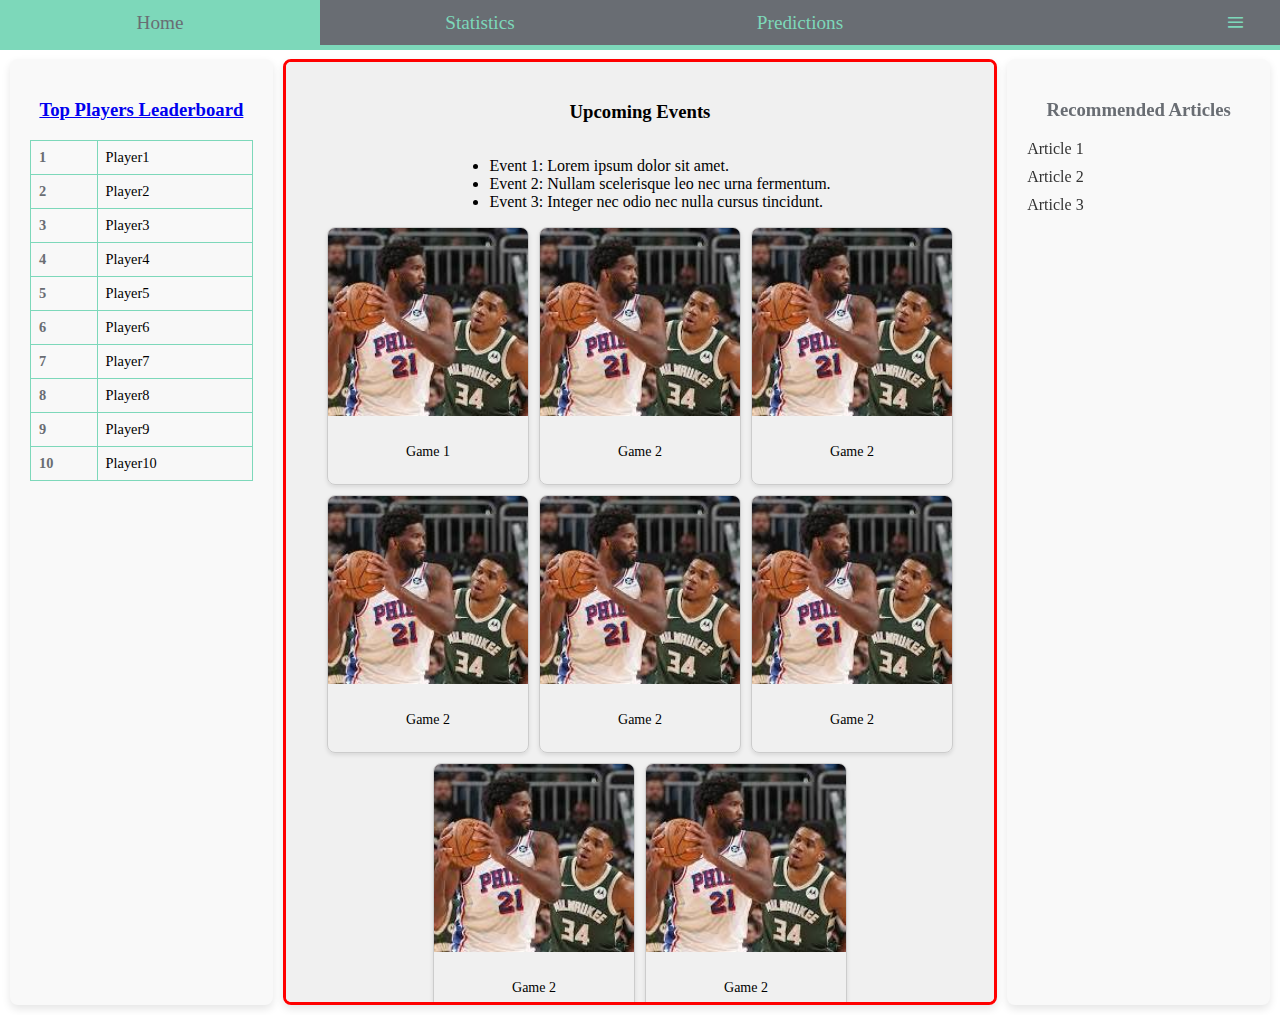
==== index.html @ 70579ef3 "Merge branch 'main' into inclass-fetch" ====
<!DOCTYPE html>
<html lang="en">
<head>
    <meta charset="UTF-8">
    <meta name="viewport" content="width=device-width, initial-scale=1.0">
    <title>WinShare</title>
    <link rel="stylesheet" href="./assets/MainPage.css">
    <link rel="stylesheet" href="./assets/miniLeaderboard.css">
    <script src="./assets/MainPage.js" defer></script>
    <script src="./assets/miniLeaderboard.js" defer></script>
</head>
<body>
    <ul id="Hotbar">
        <li id = "Home" class="tab">
            <a href="./index.html">Home</a>
        </li>
        <li id = "Statistics" class="tab">
            <a href="">Statistics</a>
        </li>
        <li id = "Predictions" class="tab">
            <a href="">Predictions</a>
        </li>
        <li id = "Filler">

        </li>
        <li id = "More">
            <div id="MoreOptions" onclick="displayMore(this)">
                ≡
            </div>
        </li>
    </ul>
    <div id="buffer"></div>
    <div id = "Page">

        <div id = "LeftColumn">
            <h3><a href="./Leaderboard/leaderboard.html">Top Players Leaderboard</a></h3>
            <table id="miniLeaderboard">
                <tbody>
                <!-- Mini leaderboard entries will be inserted here dynamically -->
                </tbody>
            </table>
        </div>
        <div id="MiddleColumn">
            <h3>Upcoming Events</h3>
            <ul>
                <li>Event 1: Lorem ipsum dolor sit amet.</li>
                <li>Event 2: Nullam scelerisque leo nec urna fermentum.</li>
                <li>Event 3: Integer nec odio nec nulla cursus tincidunt.</li>
            </ul>
            <div id="Thumbnails">
                <div class="thumbnail">
                    <img src="assets/Photos/images.jfif" alt="Thumbnail 1">
                    <p>Game 1</p>
                </div>
                <div class="thumbnail">
                    <img src="assets/Photos/images.jfif" alt="Thumbnail 2">
                    <p>Game 2</p>
                </div>
                <div class="thumbnail">
                    <img src="assets/Photos/images.jfif" alt="Thumbnail 3">
                    <p>Game 2</p>
                </div>
                <div class="thumbnail">
                    <img src="assets/Photos/images.jfif" alt="Thumbnail 4">
                    <p>Game 2</p>
                </div>
                <div class="thumbnail">
                    <img src="assets/Photos/images.jfif" alt="Thumbnail 5">
                    <p>Game 2</p>
                </div>
                <div class="thumbnail">
                    <img src="assets/Photos/images.jfif" alt="Thumbnail 6">
                    <p>Game 2</p>
                </div>
                <div class="thumbnail">
                    <img src="assets/Photos/images.jfif" alt="Thumbnail 7">
                    <p>Game 2</p>
                </div>
                <div class="thumbnail">
                    <img src="assets/Photos/images.jfif" alt="Thumbnail 8">
                    <p>Game 2</p>
                </div>
            </div>
        </div>
        <div id="LeftColumn">
            <h3>Recommended Articles</h3>
            <ul>
                <li><a href="#">Article 1</a></li>
                <li><a href="#">Article 2</a></li>
                <li><a href="#">Article 3</a></li>
            </ul>
        </div>
</body>
</html>
---- assets/MainPage.css ----
body{
    margin: 0px;
}

#Hotbar{
    width: 100%;
    height: 45px;
    margin: 0;
    padding: 0;
    list-style-type: none;
    display: flex;
    align-items: center;
    justify-content: center;
    flex-direction: row;
    border-bottom: 5px solid #7DD8BA;
    background-color: #696D73;
    position: absolute;
}

#buffer{
    height:49px;
}

.tab{
    display: flex;
    width: 25%;
    height: 45px;
    align-items: center;
    justify-content: center;
}

.tab a{
    width: 100%;
    height: 100%;
    align-content: center;
    text-align: center;
    text-decoration: none;
    color: #7DD8BA;
    font-size: larger;
}

.tab a:hover{
    background-color: #7DD8BA;
    color: #696D73;
}

#Filler{
    display: flex;
    width: 18%;
    height: 45px;
    align-items: center;
    justify-content: center;

}

#More{
    display: flex;
    width: 7%;
    height: 45px;
}

#MoreOptions{
    width: 100%;
    height: 45px;
    align-content: center;
    text-align: center;
    text-decoration: none;
    font-size: xx-large;
    color: #7DD8BA;
} 

#MoreOptions:hover{
    background-color: #7DD8BA;
    color: #696D73;
    cursor: pointer;
} 

#Page{
    display: flex;
}

#LeftColumn {
    width: 20%;
    padding: 20px;
    margin: 10px;
    background-color: #f9f9f9;
    box-shadow: 0 4px 8px rgba(0, 0, 0, 0.1);
    border-radius: 8px;
}

#LeftColumn h3 {
    margin-top: 0;
}

#LeftColumn ul {
    list-style-type: none;
    padding: 0;
}

#LeftColumn ul li {
    margin-bottom: 10px;
}

#LeftColumn ul li a {
    text-decoration: none;
    color: #333;
}

#LeftColumn ul li a:hover {
    text-decoration: underline;
}

#MiddleColumn {
    border: solid red;
    width: 60%;
    height: 1046px;
    padding: 20px;
    margin: 10px;
    background-color: #f0f0f0;
    box-shadow: 0 4px 8px rgba(0, 0, 0, 0.1);
    border-radius: 8px;
    overflow: auto;
    max-height: 100vh;
}

#RightColumn{
    width: 20%;
    height: 1046px;
}

#Sponsors{
    display: block;
}

#DropdownBar{
    display: none;   
    height: 500px;
}

#DDBcontent{
    display:flex;
    flex-direction: column;
    width: 100%;
    align-items: center;
    justify-content: space-evenly;
    height: 270px;
    background-color: #7DD8BA;
    text-align: center;
    margin: 0;
}

.tab2{
    text-decoration: none;
    width: 100%;
    text-align: center;
    align-items: center;
    vertical-align: middle;
    color: #696D73;
    padding-top: 20px;
    padding-bottom: 20px;
    font-size: 24px;
}

.tab2:hover{
    cursor: pointer;
    background-color: #696D73;
    color: #7DD8BA;
}

#MiddleColumn {
    border: solid red;
    width: 60%;
    height: 1046px;
    padding: 20px;
    margin: 10px auto;
    background-color: #f0f0f0;
    box-shadow: 0 4px 8px rgba(0, 0, 0, 0.1);
    border-radius: 8px;
    overflow: auto;
    max-height: 100vh;
    display: flex;
    flex-direction: column;
    align-items: center;
}

#Thumbnails {
    display: flex;
    flex-wrap: wrap;
    gap: 10px;
    justify-content: center; 
    width: 100%; 
}

.thumbnail {
    width: 200px;
    border: 1px solid #ccc;
    border-radius: 8px;
    overflow: hidden;
    box-shadow: 0 2px 4px rgba(0, 0, 0, 0.1);
}

.thumbnail img {
    width: 100%;
    height: auto;
}

.thumbnail p {
    padding: 10px;
    text-align: center;
    font-size: 14px;
}
---- assets/miniLeaderboard.css ----
/* Mini Leaderboard Styles */
#miniLeaderboard {
    width: 100%;
    border-collapse: collapse;
    margin-top: 10px;
    font-size: 0.9em;
}

#miniLeaderboard td {
    border: 1px solid #7DD8BA;
    padding: 8px;
    text-align: left;
}

#miniLeaderboard tr:nth-child(even) {
    background-color: #f8f8f8;
}

#miniLeaderboard tr:hover {
    background-color: #e8e8e8;
}

#miniLeaderboard td:first-child {
    font-weight: bold;
    color: #696D73;
    width: 30%;
}

#LeftColumn h3 {
    color: #696D73;
    margin-top: 20px;
    text-align: center;
}
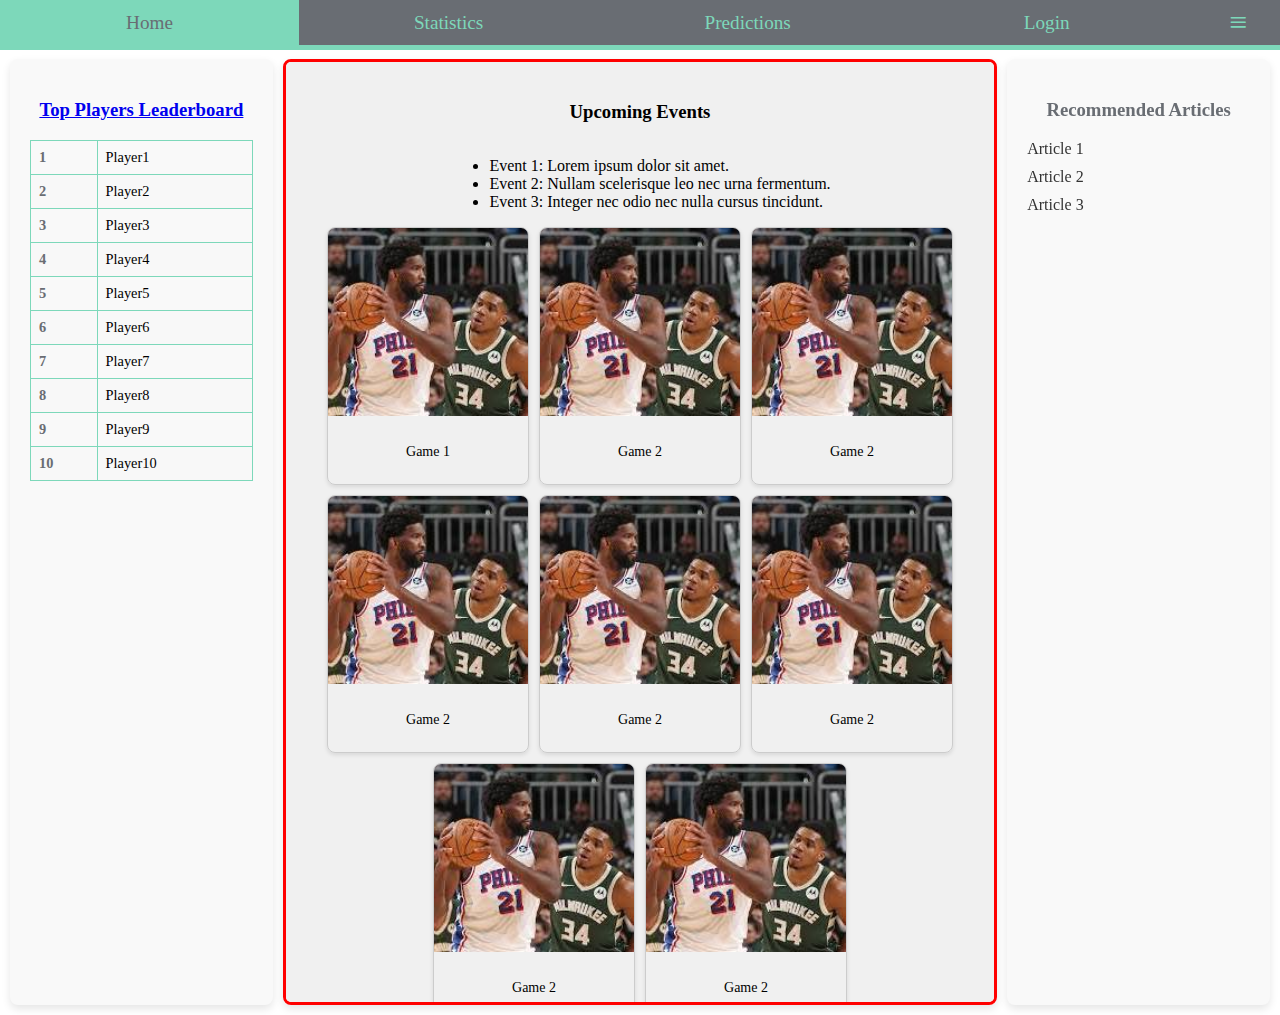
==== commit 6c0fbe8d: "Merge branch 'main' of https://github.com/RPI-ITWS/ITWS-2110-F24-WinShare into bakhsi-loginPage" ====
--- a/index.html
+++ b/index.html
@@ -20,8 +20,8 @@
         <li id = "Predictions" class="tab">
             <a href="">Predictions</a>
         </li>
-        <li id = "Filler">
-
+        <li id = "Login" class="tab">
+            <a href="Login/login.html">Login</a>
         </li>
         <li id = "More">
             <div id="MoreOptions" onclick="displayMore(this)">
@@ -90,5 +90,6 @@
                 <li><a href="#">Article 3</a></li>
             </ul>
         </div>
+    </div>
 </body>
 </html>
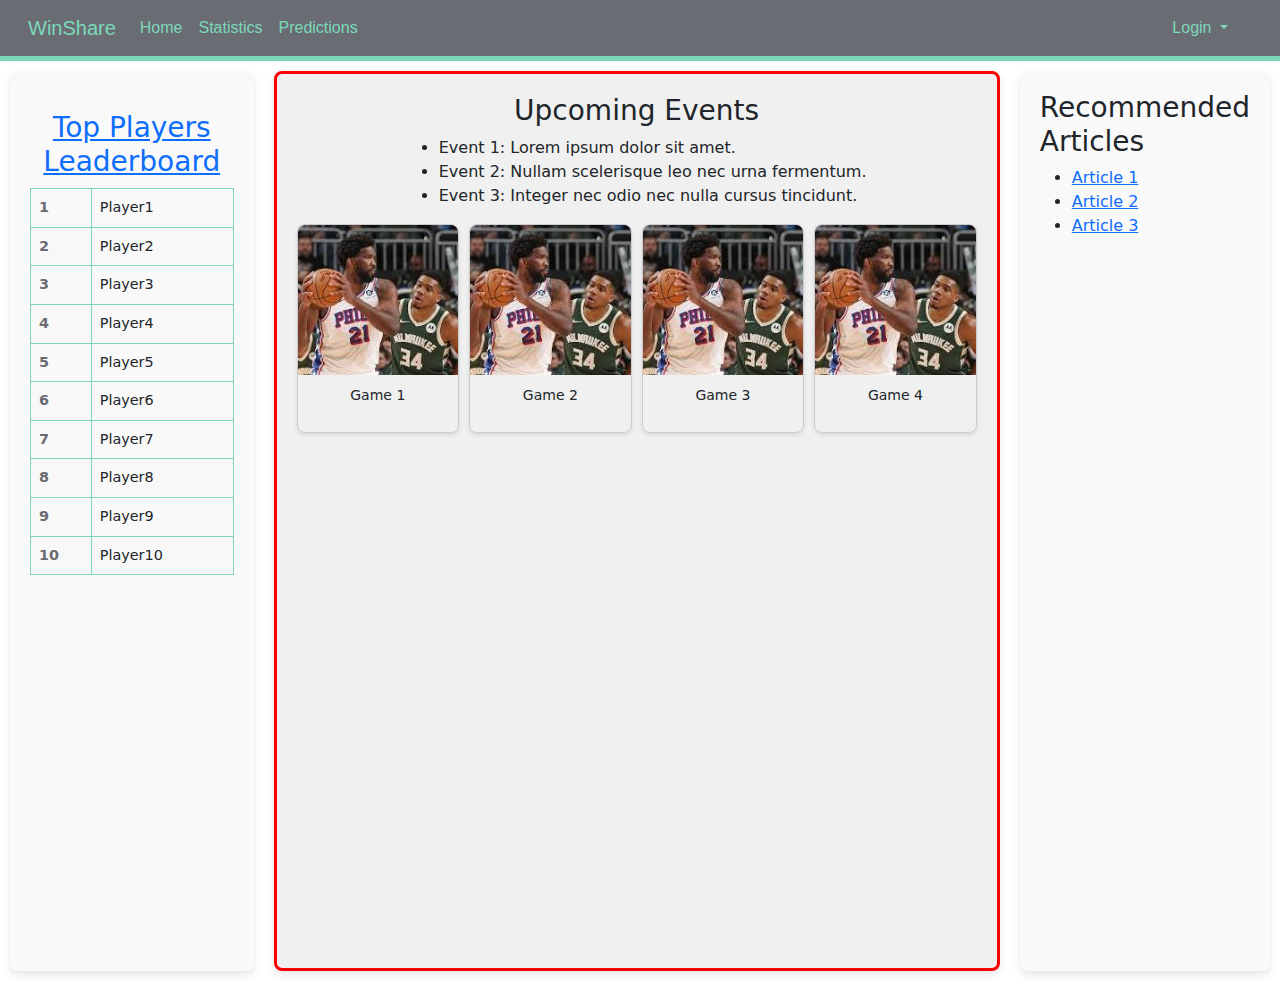
==== commit 1c39e0b8: "Updated total Navbar" ====
--- a/index.html
+++ b/index.html
@@ -4,42 +4,59 @@
     <meta charset="UTF-8">
     <meta name="viewport" content="width=device-width, initial-scale=1.0">
     <title>WinShare</title>
+    <link href="https://cdn.jsdelivr.net/npm/bootstrap@5.3.3/dist/css/bootstrap.min.css" rel="stylesheet" integrity="sha384-QWTKZyjpPEjISv5WaRU9OFeRpok6YctnYmDr5pNlyT2bRjXh0JMhjY6hW+ALEwIH" crossorigin="anonymous">
     <link rel="stylesheet" href="./assets/MainPage.css">
+    <link rel="stylesheet" href="./Login/login.css">
     <link rel="stylesheet" href="./assets/miniLeaderboard.css">
     <script src="./assets/MainPage.js" defer></script>
     <script src="./assets/miniLeaderboard.js" defer></script>
+    <script src="https://cdn.jsdelivr.net/npm/bootstrap@5.3.3/dist/js/bootstrap.bundle.min.js" integrity="sha384-YvpcrYf0tY3lHB60NNkmXc5s9fDVZLESaAA55NDzOxhy9GkcIdslK1eN7N6jIeHz" crossorigin="anonymous"></script>
 </head>
 <body>
-    <ul id="Hotbar">
-        <li id = "Home" class="tab">
-            <a href="./index.html">Home</a>
-        </li>
-        <li id = "Statistics" class="tab">
-            <a href="">Statistics</a>
-        </li>
-        <li id = "Predictions" class="tab">
-            <a href="">Predictions</a>
-        </li>
-        <li id = "Login" class="tab">
-            <a href="Login/login.html">Login</a>
-        </li>
-        <li id = "More">
-            <div id="MoreOptions" onclick="displayMore(this)">
-                ≡
+    <nav class="navbar navbar-expand-lg px-3">
+        <div class="container-fluid">
+            <a class="navbar-brand" href="#">WinShare</a>
+            <button class="navbar-toggler" type="button" data-bs-toggle="collapse" data-bs-target="#navbarNav" aria-controls="navbarNav" aria-expanded="false" aria-label="Toggle navigation">
+                <span class="navbar-toggler-icon"></span>
+            </button>
+            <div class="collapse navbar-collapse" id="navbarNav">
+                <ul class="navbar-nav">
+                    <li class="nav-item">
+                        <a class="nav-link" href="./index.html">Home</a>
+                    </li>
+                    <li class="nav-item">
+                        <a class="nav-link" href="#">Statistics</a>
+                    </li>
+                    <li class="nav-item">
+                        <a class="nav-link" href="#">Predictions</a>
+                    </li>
+                </ul>
+                <ul class="navbar-nav ms-auto me-3">
+                    <li class="nav-item dropdown">
+                        <a class="nav-link dropdown-toggle" href="#" id="loginDropdown" role="button" data-bs-toggle="dropdown" aria-expanded="false">
+                            Login
+                        </a>
+                        <ul class="dropdown-menu" aria-labelledby="loginDropdown">
+                            <li><a class="dropdown-item" href="#">Profile</a></li>
+                            <li><a class="dropdown-item" href="#">Settings</a></li>
+                            <li><hr class="dropdown-divider"></li>
+                            <li><a class="dropdown-item" href="Login/login.html">Login</a></li>
+                        </ul>
+                    </li>
+                </ul>
             </div>
-        </li>
-    </ul>
-    <div id="buffer"></div>
-    <div id = "Page">
+        </div>
+    </nav>
 
-        <div id = "LeftColumn">
+    <div id="Page">
+        <div id="LeftColumn">
             <h3><a href="./Leaderboard/leaderboard.html">Top Players Leaderboard</a></h3>
             <table id="miniLeaderboard">
                 <tbody>
-                <!-- Mini leaderboard entries will be inserted here dynamically -->
                 </tbody>
             </table>
         </div>
+        
         <div id="MiddleColumn">
             <h3>Upcoming Events</h3>
             <ul>
@@ -58,31 +75,16 @@
                 </div>
                 <div class="thumbnail">
                     <img src="assets/Photos/images.jfif" alt="Thumbnail 3">
-                    <p>Game 2</p>
+                    <p>Game 3</p>
                 </div>
                 <div class="thumbnail">
                     <img src="assets/Photos/images.jfif" alt="Thumbnail 4">
-                    <p>Game 2</p>
-                </div>
-                <div class="thumbnail">
-                    <img src="assets/Photos/images.jfif" alt="Thumbnail 5">
-                    <p>Game 2</p>
-                </div>
-                <div class="thumbnail">
-                    <img src="assets/Photos/images.jfif" alt="Thumbnail 6">
-                    <p>Game 2</p>
-                </div>
-                <div class="thumbnail">
-                    <img src="assets/Photos/images.jfif" alt="Thumbnail 7">
-                    <p>Game 2</p>
-                </div>
-                <div class="thumbnail">
-                    <img src="assets/Photos/images.jfif" alt="Thumbnail 8">
-                    <p>Game 2</p>
+                    <p>Game 4</p>
                 </div>
             </div>
         </div>
-        <div id="LeftColumn">
+
+        <div id="RightColumn">
             <h3>Recommended Articles</h3>
             <ul>
                 <li><a href="#">Article 1</a></li>
--- a/assets/MainPage.css
+++ b/assets/MainPage.css
@@ -1,5 +1,7 @@
-body{
-    margin: 0px;
+body, html {
+    overflow-x: hidden; 
+    margin: 0;
+    padding: 0;
 }
 
 #Hotbar{
@@ -19,29 +21,6 @@
 
 #buffer{
     height:49px;
-}
-
-.tab{
-    display: flex;
-    width: 25%;
-    height: 45px;
-    align-items: center;
-    justify-content: center;
-}
-
-.tab a{
-    width: 100%;
-    height: 100%;
-    align-content: center;
-    text-align: center;
-    text-decoration: none;
-    color: #7DD8BA;
-    font-size: larger;
-}
-
-.tab a:hover{
-    background-color: #7DD8BA;
-    color: #696D73;
 }
 
 #Filler{
@@ -75,13 +54,18 @@
     cursor: pointer;
 } 
 
-#Page{
+#Page {
     display: flex;
+    flex-wrap: nowrap; /* Prevents wrapping of columns */
+    justify-content: space-between; /* Distributes columns evenly */
+    width: 100%; /* Ensure it takes the full width of the page */
+    box-sizing: border-box;
 }
 
 #LeftColumn {
-    width: 20%;
-    padding: 20px;
+    width: 20%; /* Ensure this is 20% */
+    padding: 20px; 
+    box-sizing: border-box; /* Includes padding in the width calculation */
     margin: 10px;
     background-color: #f9f9f9;
     box-shadow: 0 4px 8px rgba(0, 0, 0, 0.1);
@@ -111,10 +95,9 @@
 }
 
 #MiddleColumn {
-    border: solid red;
     width: 60%;
-    height: 1046px;
     padding: 20px;
+    box-sizing: border-box; /* Ensure padding is included in width calculation */
     margin: 10px;
     background-color: #f0f0f0;
     box-shadow: 0 4px 8px rgba(0, 0, 0, 0.1);
@@ -123,9 +106,14 @@
     max-height: 100vh;
 }
 
-#RightColumn{
-    width: 20%;
-    height: 1046px;
+#RightColumn {
+    width: 20%; /* Ensure this is 20% */
+    padding: 20px;
+    box-sizing: border-box; /* Ensures padding doesn't exceed total width */
+    margin: 10px;
+    background-color: #f9f9f9;
+    box-shadow: 0 4px 8px rgba(0, 0, 0, 0.1);
+    border-radius: 8px;
 }
 
 #Sponsors{
@@ -149,30 +137,11 @@
     margin: 0;
 }
 
-.tab2{
-    text-decoration: none;
-    width: 100%;
-    text-align: center;
-    align-items: center;
-    vertical-align: middle;
-    color: #696D73;
-    padding-top: 20px;
-    padding-bottom: 20px;
-    font-size: 24px;
-}
-
-.tab2:hover{
-    cursor: pointer;
-    background-color: #696D73;
-    color: #7DD8BA;
-}
-
 #MiddleColumn {
     border: solid red;
     width: 60%;
     height: 1046px;
     padding: 20px;
-    margin: 10px auto;
     background-color: #f0f0f0;
     box-shadow: 0 4px 8px rgba(0, 0, 0, 0.1);
     border-radius: 8px;
@@ -185,7 +154,7 @@
 
 #Thumbnails {
     display: flex;
-    flex-wrap: wrap;
+    /* flex-wrap: wrap; */
     gap: 10px;
     justify-content: center; 
     width: 100%; 
--- a/Login/login.css
+++ b/Login/login.css
@@ -0,0 +1,66 @@
+body{
+    margin: 0px;
+}
+
+#Hotbar{
+    width: 100%;
+    height: 45px;
+    margin: 0;
+    padding: 0;
+    list-style-type: none;
+    display: flex;
+    align-items: center;
+    justify-content: center;
+    flex-direction: row;
+    border-bottom: 5px solid #7DD8BA;
+    background-color: #696D73;
+    position: absolute;
+}
+
+.navbar {
+    background-color: #696D73;
+    border-bottom: 5px solid #7DD8BA;
+}
+
+.navbar-brand, .nav-link {
+    color: #7DD8BA !important;
+    font-family: Arial, sans-serif;
+}
+
+.nav-link:hover {
+    background-color: #7DD8BA;
+    color: #696D73 !important;
+}
+
+.navbar .dropdown-menu {
+    width: 100%;
+    background-color: #696D73;
+}
+
+.navbar .dropdown-item {
+    color: #7DD8BA;
+}
+
+.navbar .dropdown-item:hover {
+    background-color: #7DD8BA;
+    color: #696D73;
+}
+
+#buffer {
+    height: 50px;
+}
+
+#MoreOptions {
+    width: 100%;
+    height: 45px;
+    align-content: center;
+    text-align: center;
+    text-decoration: none;
+    font-size: xx-large;
+    color: #7DD8BA;
+} 
+
+#MoreOptions:hover {
+    background-color: #7DD8BA;
+    color: #696D73;
+} 